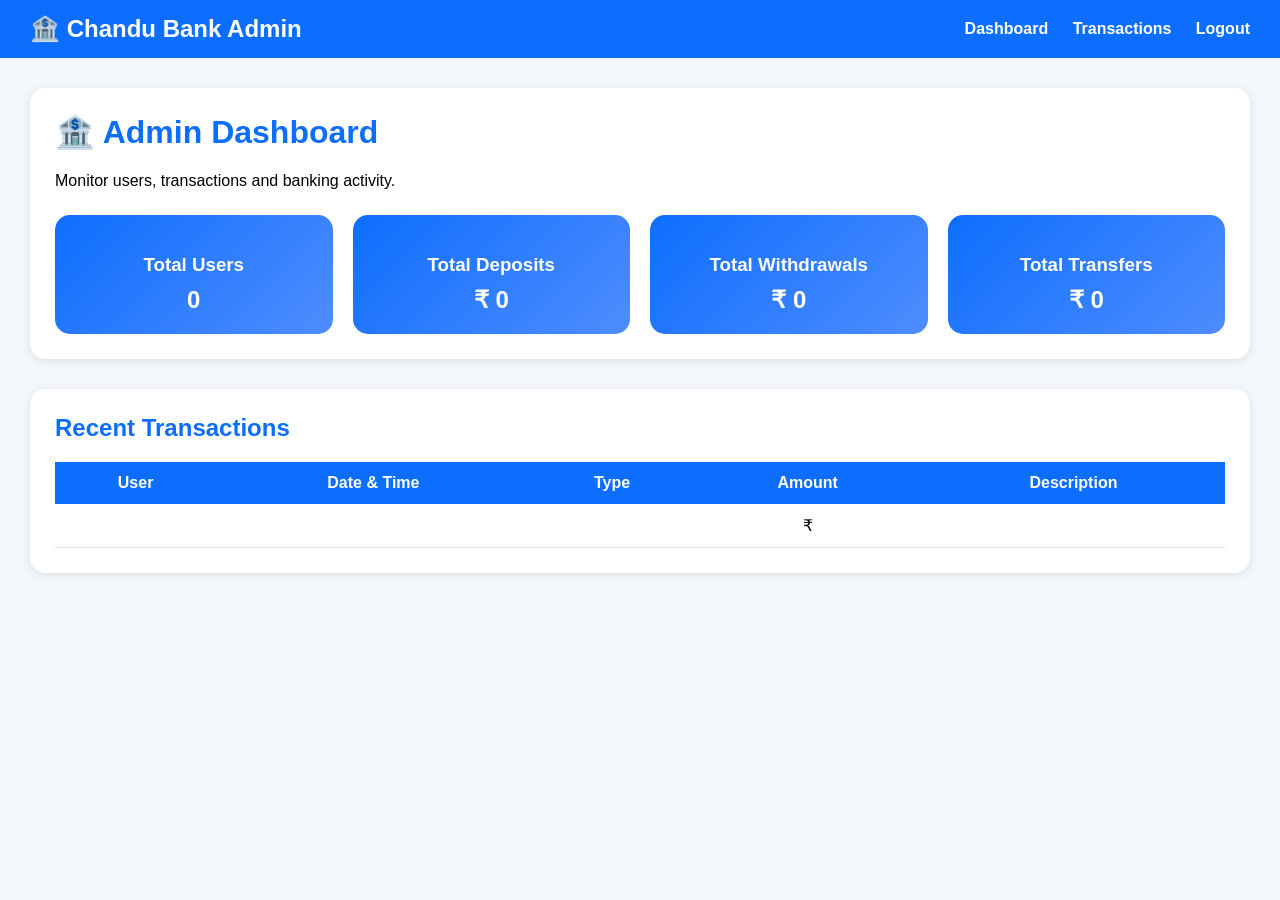
==== src/main/resources/templates/admin.html @ 5d452185 "first commit" ====
<!DOCTYPE html>
<html xmlns:th="http://www.thymeleaf.org">
<head>
<meta charset="UTF-8">
<title>Admin Dashboard</title>

<link rel="stylesheet" href="/css/style.css">

<style>

body{
    margin:0;
    font-family:Arial, sans-serif;
    background:#f4f7fc;
}

.navbar{
    background:#0d6efd;
    color:white;
    padding:15px 30px;
    display:flex;
    justify-content:space-between;
    align-items:center;
}

.navbar h2{
    margin:0;
}

.navbar a{
    color:white;
    text-decoration:none;
    margin-left:20px;
    font-weight:bold;
}

.dashboard{
    padding:30px;
}

.hero-card{
    background:white;
    padding:25px;
    border-radius:15px;
    box-shadow:0 2px 10px rgba(0,0,0,0.1);
}

.hero-card h1{
    margin-top:0;
    color:#0d6efd;
}

.hero-grid{
    display:grid;
    grid-template-columns:repeat(auto-fit,minmax(220px,1fr));
    gap:20px;
    margin-top:25px;
}

.info-card{
    background:linear-gradient(135deg,#0d6efd,#4f8cff);
    color:white;
    padding:20px;
    border-radius:15px;
    text-align:center;
}

.info-card h3{
    margin-bottom:10px;
}

.info-card h2{
    margin:0;
}

.transaction-container{
    background:white;
    margin-top:30px;
    padding:25px;
    border-radius:15px;
    box-shadow:0 2px 10px rgba(0,0,0,0.1);
}

.transaction-container h2{
    margin-top:0;
    color:#0d6efd;
}

table{
    width:100%;
    border-collapse:collapse;
}

table th{
    background:#0d6efd;
    color:white;
    padding:12px;
}

table td{
    padding:12px;
    border-bottom:1px solid #ddd;
    text-align:center;
}

table tr:hover{
    background:#f8f9fa;
}

</style>

</head>

<body>

<nav class="navbar">
    <h2>🏦 Chandu Bank Admin</h2>

    <div>
        <a href="/dashboard">Dashboard</a>
        <a href="/transactions">Transactions</a>
        <a href="/logout">Logout</a>
    </div>
</nav>

<div class="dashboard">

    <div class="hero-card">

        <h1>🏦 Admin Dashboard</h1>
        <p>Monitor users, transactions and banking activity.</p>

        <div class="hero-grid">

            <div class="info-card">
                <h3>Total Users</h3>
                <h2 th:text="${totalUsers}">0</h2>
            </div>

            <div class="info-card">
                <h3>Total Deposits</h3>
                <h2>
                    ₹ <span th:text="${totalDeposits}">0</span>
                </h2>
            </div>

            <div class="info-card">
                <h3>Total Withdrawals</h3>
                <h2>
                    ₹ <span th:text="${totalWithdrawals}">0</span>
                </h2>
            </div>

            <div class="info-card">
                <h3>Total Transfers</h3>
                <h2>
                    ₹ <span th:text="${totalTransfers}">0</span>
                </h2>
            </div>

        </div>

    </div>

    <div class="transaction-container">

        <h2>Recent Transactions</h2>

        <table>

            <thead>
                <tr>
                    <th>User</th>
                    <th>Date & Time</th>
                    <th>Type</th>
                    <th>Amount</th>
                    <th>Description</th>
                </tr>
            </thead>

            <tbody>

                <tr th:each="txn : ${recentTransactions}">

                    <td th:text="${txn.username}"></td>

                    <td th:text="${txn.dateTime}"></td>

                    <td th:text="${txn.type}"></td>

                    <td>
                        ₹ <span th:text="${txn.amount}"></span>
                    </td>

                    <td th:text="${txn.description}"></td>

                </tr>

            </tbody>

        </table>

    </div>

</div>

</body>
</html>
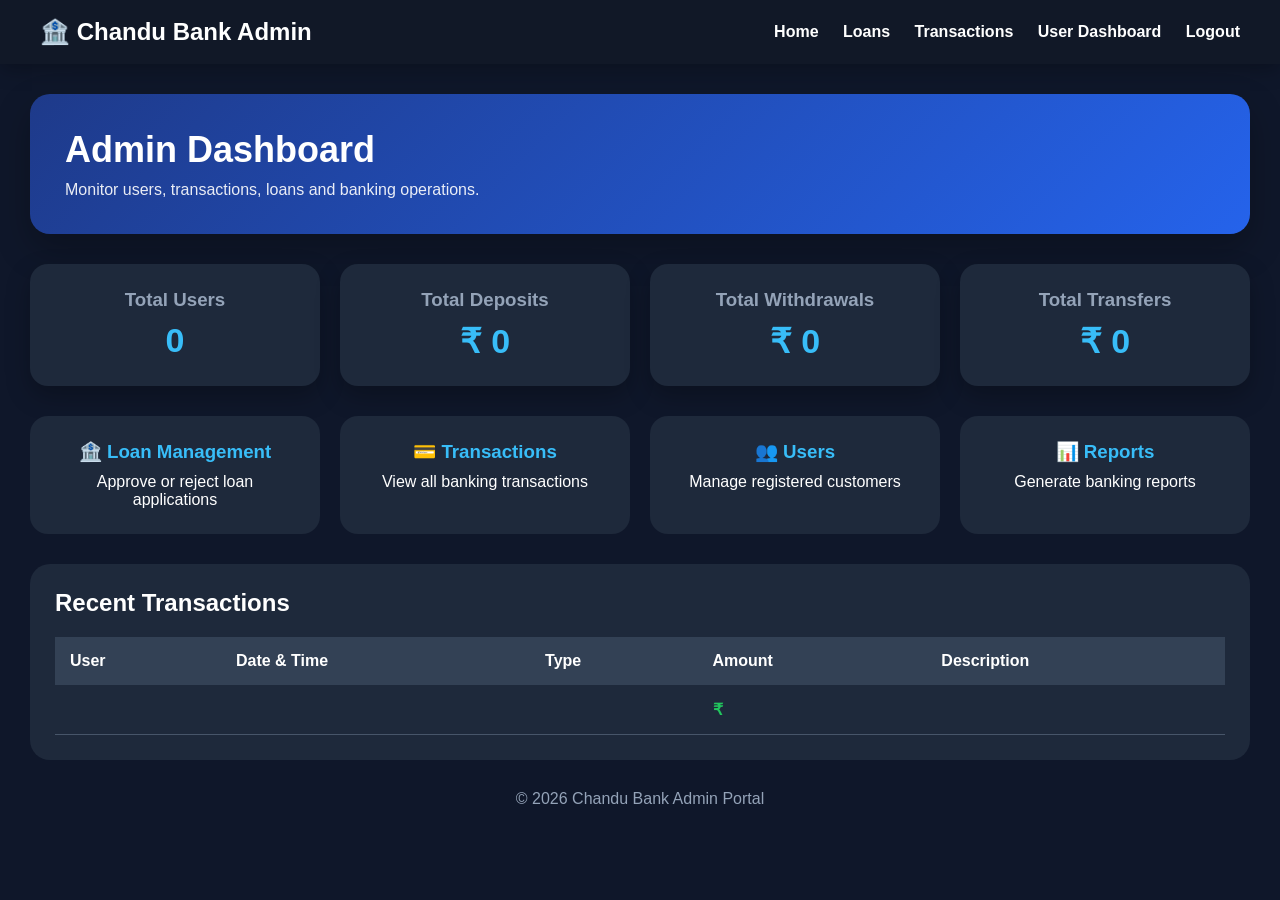
==== commit a3fa5a27: "updated" ====
--- a/src/main/resources/templates/admin.html
+++ b/src/main/resources/templates/admin.html
@@ -1,208 +1,312 @@
+
 <!DOCTYPE html>
 <html xmlns:th="http://www.thymeleaf.org">
 <head>
 <meta charset="UTF-8">
-<title>Admin Dashboard</title>
-
-<link rel="stylesheet" href="/css/style.css">
+<meta name="viewport" content="width=device-width, initial-scale=1.0">
+
+<title>Admin Dashboard | Chandu Bank</title>
 
 <style>
 
+*{
+margin:0;
+padding:0;
+box-sizing:border-box;
+font-family:'Segoe UI',sans-serif;
+}
+
 body{
-    margin:0;
-    font-family:Arial, sans-serif;
-    background:#f4f7fc;
+background:#0f172a;
+color:white;
+min-height:100vh;
 }
 
 .navbar{
-    background:#0d6efd;
-    color:white;
-    padding:15px 30px;
-    display:flex;
-    justify-content:space-between;
-    align-items:center;
-}
-
-.navbar h2{
-    margin:0;
-}
-
-.navbar a{
-    color:white;
-    text-decoration:none;
-    margin-left:20px;
-    font-weight:bold;
+background:#111827;
+padding:18px 40px;
+display:flex;
+justify-content:space-between;
+align-items:center;
+box-shadow:0 4px 20px rgba(0,0,0,.3);
+}
+
+.logo{
+font-size:24px;
+font-weight:bold;
+}
+
+.nav-links a{
+color:white;
+text-decoration:none;
+margin-left:20px;
+font-weight:600;
+transition:.3s;
+}
+
+.nav-links a:hover{
+color:#38bdf8;
 }
 
 .dashboard{
-    padding:30px;
-}
-
-.hero-card{
-    background:white;
-    padding:25px;
-    border-radius:15px;
-    box-shadow:0 2px 10px rgba(0,0,0,0.1);
-}
-
-.hero-card h1{
-    margin-top:0;
-    color:#0d6efd;
-}
-
-.hero-grid{
-    display:grid;
-    grid-template-columns:repeat(auto-fit,minmax(220px,1fr));
-    gap:20px;
-    margin-top:25px;
-}
-
-.info-card{
-    background:linear-gradient(135deg,#0d6efd,#4f8cff);
-    color:white;
-    padding:20px;
-    border-radius:15px;
-    text-align:center;
-}
-
-.info-card h3{
-    margin-bottom:10px;
-}
-
-.info-card h2{
-    margin:0;
-}
-
-.transaction-container{
-    background:white;
-    margin-top:30px;
-    padding:25px;
-    border-radius:15px;
-    box-shadow:0 2px 10px rgba(0,0,0,0.1);
-}
-
-.transaction-container h2{
-    margin-top:0;
-    color:#0d6efd;
+padding:30px;
+max-width:1400px;
+margin:auto;
+}
+
+.hero{
+background:linear-gradient(135deg,#1e3a8a,#2563eb);
+padding:35px;
+border-radius:20px;
+margin-bottom:30px;
+box-shadow:0 15px 35px rgba(0,0,0,.25);
+}
+
+.hero h1{
+font-size:36px;
+margin-bottom:10px;
+}
+
+.hero p{
+opacity:.9;
+}
+
+.stats-grid{
+display:grid;
+grid-template-columns:repeat(auto-fit,minmax(250px,1fr));
+gap:20px;
+margin-bottom:30px;
+}
+
+.stat-card{
+background:#1e293b;
+padding:25px;
+border-radius:18px;
+text-align:center;
+box-shadow:0 10px 25px rgba(0,0,0,.25);
+transition:.3s;
+}
+
+.stat-card:hover{
+transform:translateY(-5px);
+}
+
+.stat-card h3{
+color:#94a3b8;
+margin-bottom:10px;
+}
+
+.stat-card h1{
+font-size:34px;
+color:#38bdf8;
+}
+
+.actions{
+display:grid;
+grid-template-columns:repeat(auto-fit,minmax(250px,1fr));
+gap:20px;
+margin-bottom:30px;
+}
+
+.action-card{
+background:#1e293b;
+padding:25px;
+border-radius:18px;
+text-decoration:none;
+color:white;
+text-align:center;
+transition:.3s;
+}
+
+.action-card:hover{
+transform:translateY(-5px);
+background:#334155;
+}
+
+.action-card h3{
+margin-bottom:10px;
+color:#38bdf8;
+}
+
+.table-box{
+background:#1e293b;
+padding:25px;
+border-radius:20px;
+overflow-x:auto;
+}
+
+.table-box h2{
+margin-bottom:20px;
 }
 
 table{
-    width:100%;
-    border-collapse:collapse;
-}
-
-table th{
-    background:#0d6efd;
-    color:white;
-    padding:12px;
-}
-
-table td{
-    padding:12px;
-    border-bottom:1px solid #ddd;
-    text-align:center;
-}
-
-table tr:hover{
-    background:#f8f9fa;
+width:100%;
+border-collapse:collapse;
+}
+
+thead{
+background:#334155;
+}
+
+th{
+padding:15px;
+text-align:left;
+}
+
+td{
+padding:15px;
+border-bottom:1px solid #475569;
+}
+
+tr:hover{
+background:#273549;
+}
+
+.amount{
+color:#22c55e;
+font-weight:bold;
+}
+
+.footer{
+margin-top:30px;
+text-align:center;
+color:#94a3b8;
 }
 
 </style>
 
 </head>
-
 <body>
 
 <nav class="navbar">
-    <h2>🏦 Chandu Bank Admin</h2>
-
-    <div>
-        <a href="/dashboard">Dashboard</a>
-        <a href="/transactions">Transactions</a>
-        <a href="/logout">Logout</a>
-    </div>
+
+<div class="logo">
+🏦 Chandu Bank Admin
+</div>
+
+<div class="nav-links">
+<a href="/admin">Home</a>
+<a href="/admin-loans">Loans</a>
+<a href="/transactions">Transactions</a>
+<a href="/dashboard">User Dashboard</a>
+<a href="/logout">Logout</a>
+</div>
+
 </nav>
 
 <div class="dashboard">
 
-    <div class="hero-card">
-
-        <h1>🏦 Admin Dashboard</h1>
-        <p>Monitor users, transactions and banking activity.</p>
-
-        <div class="hero-grid">
-
-            <div class="info-card">
-                <h3>Total Users</h3>
-                <h2 th:text="${totalUsers}">0</h2>
-            </div>
-
-            <div class="info-card">
-                <h3>Total Deposits</h3>
-                <h2>
-                    ₹ <span th:text="${totalDeposits}">0</span>
-                </h2>
-            </div>
-
-            <div class="info-card">
-                <h3>Total Withdrawals</h3>
-                <h2>
-                    ₹ <span th:text="${totalWithdrawals}">0</span>
-                </h2>
-            </div>
-
-            <div class="info-card">
-                <h3>Total Transfers</h3>
-                <h2>
-                    ₹ <span th:text="${totalTransfers}">0</span>
-                </h2>
-            </div>
-
-        </div>
-
-    </div>
-
-    <div class="transaction-container">
-
-        <h2>Recent Transactions</h2>
-
-        <table>
-
-            <thead>
-                <tr>
-                    <th>User</th>
-                    <th>Date & Time</th>
-                    <th>Type</th>
-                    <th>Amount</th>
-                    <th>Description</th>
-                </tr>
-            </thead>
-
-            <tbody>
-
-                <tr th:each="txn : ${recentTransactions}">
-
-                    <td th:text="${txn.username}"></td>
-
-                    <td th:text="${txn.dateTime}"></td>
-
-                    <td th:text="${txn.type}"></td>
-
-                    <td>
-                        ₹ <span th:text="${txn.amount}"></span>
-                    </td>
-
-                    <td th:text="${txn.description}"></td>
-
-                </tr>
-
-            </tbody>
-
-        </table>
-
-    </div>
+<div class="hero">
+
+<h1>Admin Dashboard</h1>
+
+<p>
+Monitor users, transactions, loans and banking operations.
+</p>
+
+</div>
+
+<div class="stats-grid">
+
+<div class="stat-card">
+<h3>Total Users</h3>
+<h1 th:text="${totalUsers}">0</h1>
+</div>
+
+<div class="stat-card">
+<h3>Total Deposits</h3>
+<h1>
+₹ <span th:text="${totalDeposits}">0</span>
+</h1>
+</div>
+
+<div class="stat-card">
+<h3>Total Withdrawals</h3>
+<h1>
+₹ <span th:text="${totalWithdrawals}">0</span>
+</h1>
+</div>
+
+<div class="stat-card">
+<h3>Total Transfers</h3>
+<h1>
+₹ <span th:text="${totalTransfers}">0</span>
+</h1>
+</div>
+
+</div>
+
+<div class="actions">
+
+<a href="/admin-loans" class="action-card">
+<h3>🏦 Loan Management</h3>
+<p>Approve or reject loan applications</p>
+</a>
+
+<a href="/transactions" class="action-card">
+<h3>💳 Transactions</h3>
+<p>View all banking transactions</p>
+</a>
+
+<a href="/users" class="action-card">
+<h3>👥 Users</h3>
+<p>Manage registered customers</p>
+</a>
+
+<a href="/reports" class="action-card">
+<h3>📊 Reports</h3>
+<p>Generate banking reports</p>
+</a>
+
+</div>
+
+<div class="table-box">
+
+<h2>Recent Transactions</h2>
+
+<table>
+
+<thead>
+
+<tr>
+<th>User</th>
+<th>Date & Time</th>
+<th>Type</th>
+<th>Amount</th>
+<th>Description</th>
+</tr>
+
+</thead>
+
+<tbody>
+
+<tr th:each="txn : ${recentTransactions}">
+
+<td th:text="${txn.username}"></td>
+
+<td th:text="${txn.dateTime}"></td>
+
+<td th:text="${txn.type}"></td>
+
+<td class="amount">
+₹ <span th:text="${txn.amount}"></span>
+</td>
+
+<td th:text="${txn.description}"></td>
+
+</tr>
+
+</tbody>
+
+</table>
+
+</div>
+
+<div class="footer">
+© 2026 Chandu Bank Admin Portal
+</div>
 
 </div>
 
 </body>
-</html>+</html>
